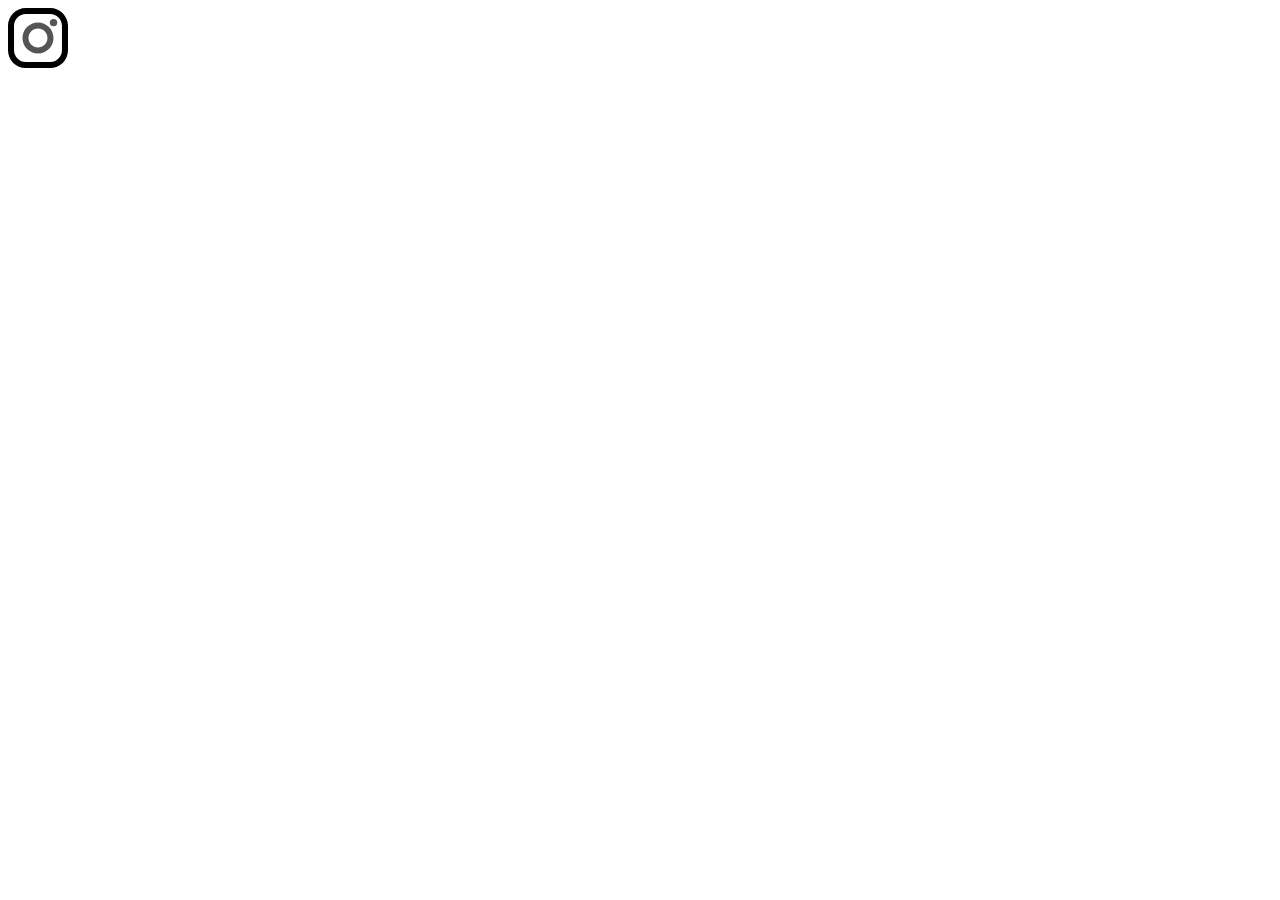
==== ig-clone/index.html @ 5badb5d7 "Add files via upload" ====
<!DOCTYPE html>
<html lang="en">
<head>
    <meta charset="UTF-8">
    <meta name="viewport" content="width=device-width, initial-scale=1.0">
    <title>Cuppy (@cuppymusic) • Instagram photos and videos</title>
    <link rel="shortcut icon" type="image/x-icon" href="https://www.instagram.com/static/images/ico/favicon.ico/36b3ee2d91ed.ico">

    <link rel="stylesheet" href="./assets/styles/style.css">
</head>
<body class="app__container">
    <div id="app-root">
        <div class="app__loader app__centered-box">
                <svg class="instagram-logo" id="Layer_1" xmlns="http://www.w3.org/2000/svg" width="60" height="60" viewBox="0 0 551.034 551.034" style="enable-background:new 0 0 551.034 551.034;" xml:space="preserve"> <path class="logo" id="XMLID_17_" d="M386.878,0H164.156C73.64,0,0,73.64,0,164.156v222.722 c0,90.516,73.64,164.156,164.156,164.156h222.722c90.516,0,164.156-73.64,164.156-164.156V164.156 C551.033,73.64,477.393,0,386.878,0z M495.6,386.878c0,60.045-48.677,108.722-108.722,108.722H164.156 c-60.045,0-108.722-48.677-108.722-108.722V164.156c0-60.046,48.677-108.722,108.722-108.722h222.722 c60.045,0,108.722,48.676,108.722,108.722L495.6,386.878L495.6,386.878z"/> <path id="XMLID_81_" fill="#555" d="M275.517,133C196.933,133,133,196.933,133,275.516 s63.933,142.517,142.517,142.517S418.034,354.1,418.034,275.516S354.101,133,275.517,133z M275.517,362.6 c-48.095,0-87.083-38.988-87.083-87.083s38.989-87.083,87.083-87.083c48.095,0,87.083,38.988,87.083,87.083 C362.6,323.611,323.611,362.6,275.517,362.6z"/> <circle id="XMLID_83_" fill="#555" cx="418.306" cy="134.072" r="34.149"/> </svg>
        </div>
    </div>
</body>
<script type="module" src="./assets/scripts/main.js"></script>
</html>
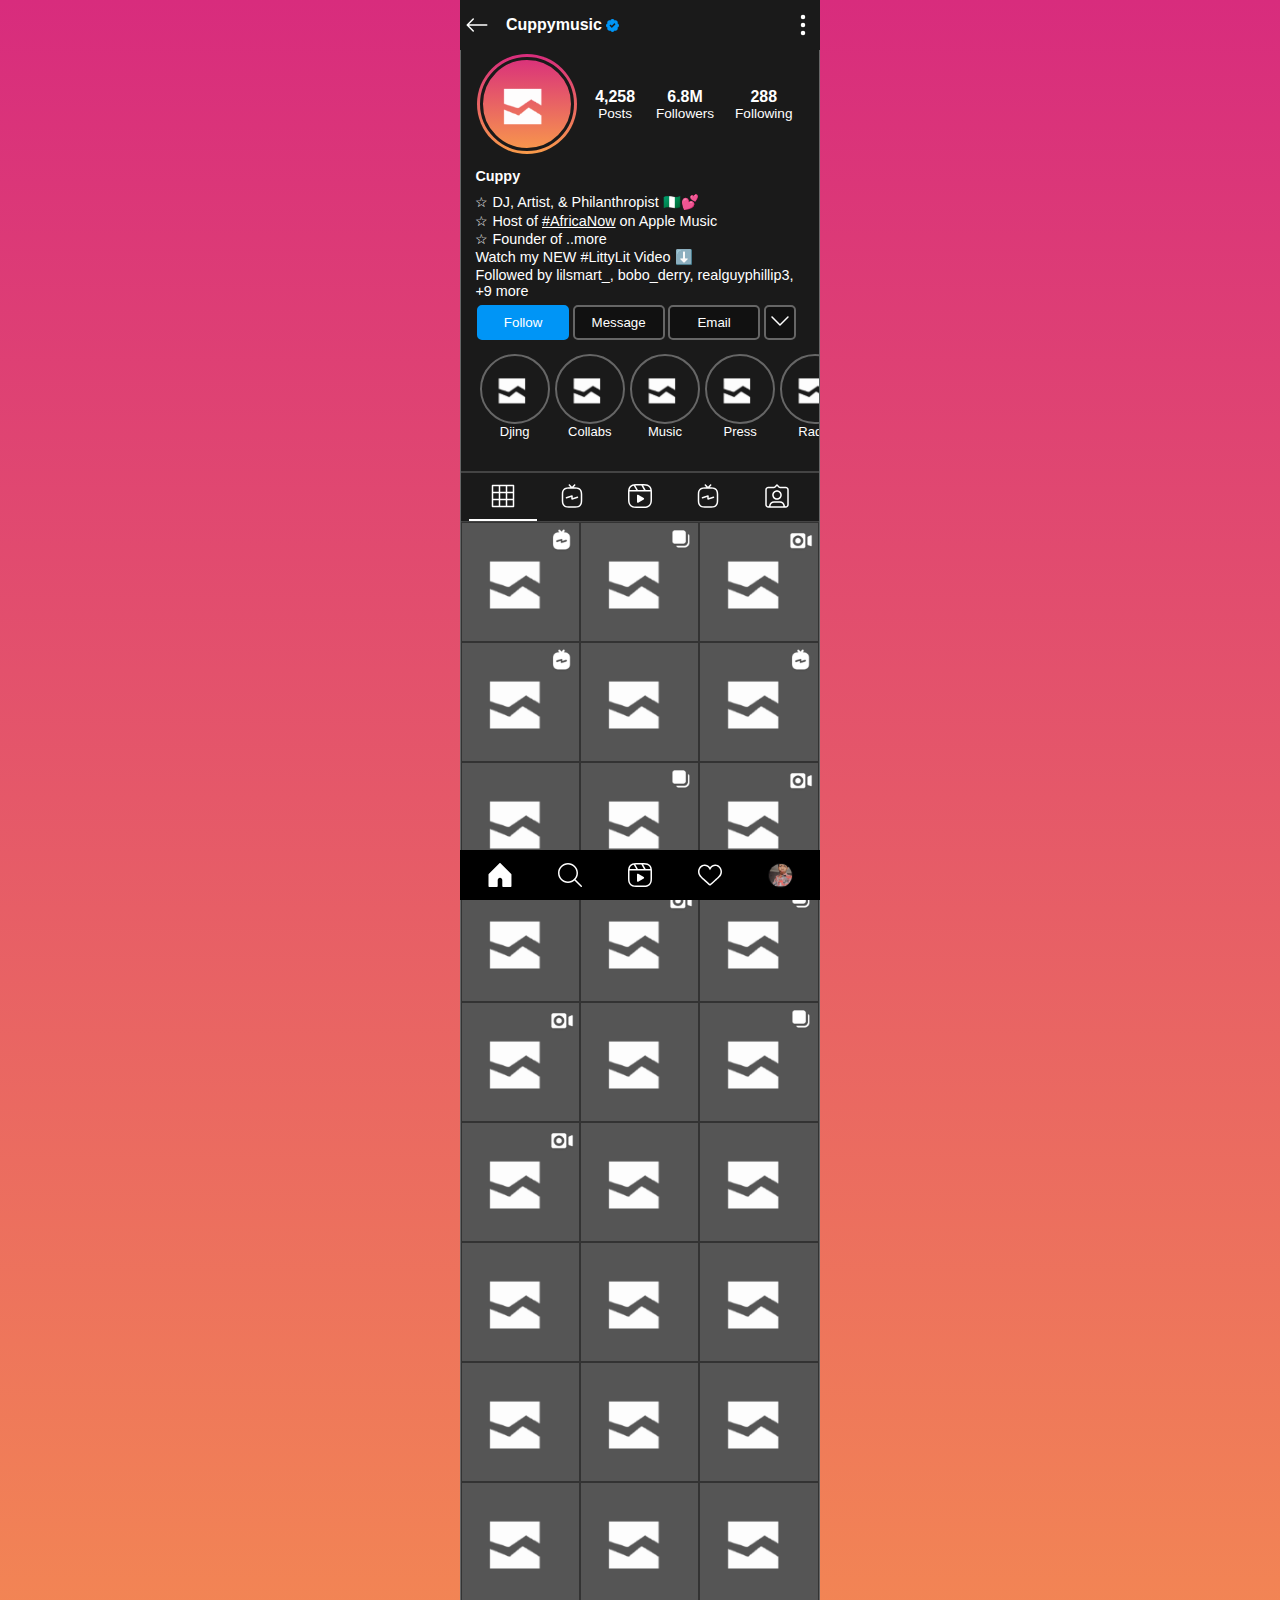
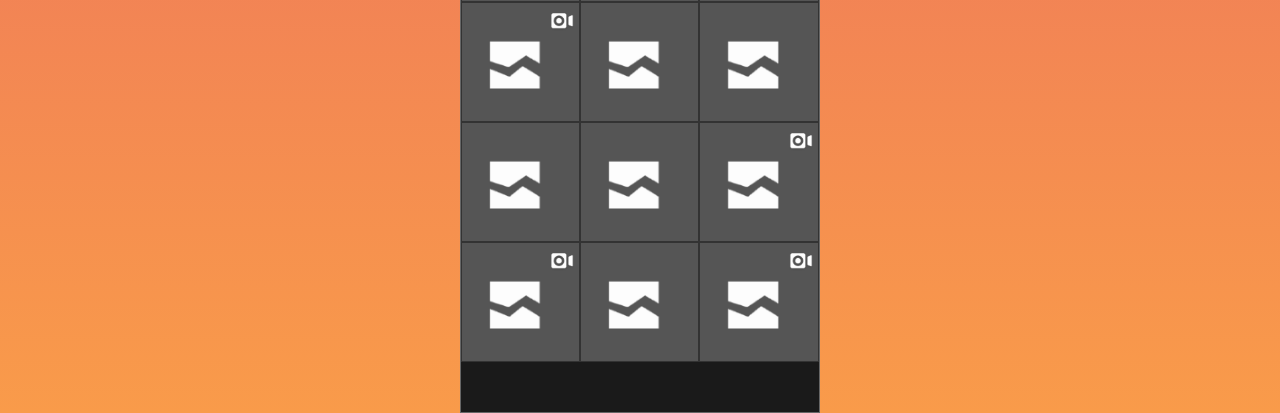
==== commit c47e1cd6: "Add files via upload" ====
--- a/ig-clone/index.html
+++ b/ig-clone/index.html
@@ -1,19 +1,39 @@
 <!DOCTYPE html>
 <html lang="en">
+<!-- page head for meta -->
 <head>
+    <!-- page responsivity -->
     <meta charset="UTF-8">
     <meta name="viewport" content="width=device-width, initial-scale=1.0">
+    <!-- page title -->
     <title>Cuppy (@cuppymusic) • Instagram photos and videos</title>
+    <!-- page icon -->
     <link rel="shortcut icon" type="image/x-icon" href="https://www.instagram.com/static/images/ico/favicon.ico/36b3ee2d91ed.ico">
-
+    <!-- page style -->
     <link rel="stylesheet" href="./assets/styles/style.css">
 </head>
+<!-- page head:end -->
+<!-- page main body -->
 <body class="app__container">
+    <!-- page app root for loading page modules -->
     <div id="app-root">
+        <!-- page root default content (loader [ig icon]) -->
         <div class="app__loader app__centered-box">
-                <svg class="instagram-logo" id="Layer_1" xmlns="http://www.w3.org/2000/svg" width="60" height="60" viewBox="0 0 551.034 551.034" style="enable-background:new 0 0 551.034 551.034;" xml:space="preserve"> <path class="logo" id="XMLID_17_" d="M386.878,0H164.156C73.64,0,0,73.64,0,164.156v222.722 c0,90.516,73.64,164.156,164.156,164.156h222.722c90.516,0,164.156-73.64,164.156-164.156V164.156 C551.033,73.64,477.393,0,386.878,0z M495.6,386.878c0,60.045-48.677,108.722-108.722,108.722H164.156 c-60.045,0-108.722-48.677-108.722-108.722V164.156c0-60.046,48.677-108.722,108.722-108.722h222.722 c60.045,0,108.722,48.676,108.722,108.722L495.6,386.878L495.6,386.878z"/> <path id="XMLID_81_" fill="#555" d="M275.517,133C196.933,133,133,196.933,133,275.516 s63.933,142.517,142.517,142.517S418.034,354.1,418.034,275.516S354.101,133,275.517,133z M275.517,362.6 c-48.095,0-87.083-38.988-87.083-87.083s38.989-87.083,87.083-87.083c48.095,0,87.083,38.988,87.083,87.083 C362.6,323.611,323.611,362.6,275.517,362.6z"/> <circle id="XMLID_83_" fill="#555" cx="418.306" cy="134.072" r="34.149"/> </svg>
+            <!-- ig icon svg -->
+            <svg class="instagram-logo" id="Layer_1" xmlns="http://www.w3.org/2000/svg" width="60" height="60" viewBox="0 0 551.034 551.034" style="enable-background:new 0 0 551.034 551.034;" xml:space="preserve">
+                <path class="logo" id="XMLID_17_" d="M386.878,0H164.156C73.64,0,0,73.64,0,164.156v222.722 c0,90.516,73.64,164.156,164.156,164.156h222.722c90.516,0,164.156-73.64,164.156-164.156V164.156 C551.033,73.64,477.393,0,386.878,0z M495.6,386.878c0,60.045-48.677,108.722-108.722,108.722H164.156 c-60.045,0-108.722-48.677-108.722-108.722V164.156c0-60.046,48.677-108.722,108.722-108.722h222.722 c60.045,0,108.722,48.676,108.722,108.722L495.6,386.878L495.6,386.878z" />
+                <path id="XMLID_81_" fill="#555" d="M275.517,133C196.933,133,133,196.933,133,275.516 s63.933,142.517,142.517,142.517S418.034,354.1,418.034,275.516S354.101,133,275.517,133z M275.517,362.6 c-48.095,0-87.083-38.988-87.083-87.083s38.989-87.083,87.083-87.083c48.095,0,87.083,38.988,87.083,87.083 C362.6,323.611,323.611,362.6,275.517,362.6z" />
+                <circle id="XMLID_83_" fill="#555" cx="418.306" cy="134.072" r="34.149" />
+            </svg>
+            <!-- ig icon svg:end -->
         </div>
+        <!-- page root default:end-->
+        <!-- page app root for loading page modules -->
     </div>
+    <!-- page app root:end -->
 </body>
-<script type="module" src="./assets/scripts/main.js"></script>
+<!-- page main body:end -->
+<!-- page main script file for app modules handling -->
+<script type="module" src="./assets/scripts/index.js"></script>
+<!-- page main script:end -->
 </html>--- a/ig-clone/assets/styles/style.css
+++ b/ig-clone/assets/styles/style.css
@@ -0,0 +1,455 @@
+/* import animations css module */
+@import url("animations.css");
+
+/* set theme colors */
+:root {
+	/*backgrounds*/
+	--html: linear-gradient(#d82c7d, #f99b4a);
+	--body: #1a1a1a;
+	--profile-picture: linear-gradient(#d82c7d, #f99b4a);
+	--button: #111;
+	--button-primary: #0095f6;
+	--button-clicked: #333;
+	--popup: #222;
+	--popup-overlay: rgba(0, 0, 0, 0.274);
+	/*colors*/
+	--loader-logo: #aaa;
+	--text: #fff;
+	/*transform*/
+	--centralized: translateX(-50%) translateY(50%);
+}
+
+/*overwrite default css*/
+* {
+	padding: 0;
+	margin: 0;
+	box-sizing: border-box;
+	color: var(--text);
+	fill: var(--text);
+	font-family: sans-serif;
+}
+
+/* style default elements to fit theme */
+button {
+	padding: 0.5em;
+	border-radius: 5px;
+	background: var(--button);
+	color: #fff;
+	border: 2px solid #666;
+	outline: none;
+	display: flex;
+	align-items: center;
+	justify-content: center;
+}
+
+button.primary-button {
+	background: var(--button-primary);
+	border-color: var(--button-primary);
+}
+
+button:active {
+	background: var(--button-clicked);
+}
+
+html {
+	background: var(--html);
+}
+
+/* style the main application */
+
+/* app container */
+.app__container {
+	background: var(--body);
+	padding-top: 50px;
+	margin: auto;
+	padding-bottom: 50px;
+	width: 100%;
+	height: auto;
+	max-width: 360px;
+	overflow-x: hidden;
+	border: 1px solid #666;
+}
+
+/* app class for centered elements */
+.app__centered-box {
+	padding: 1em;
+	display: flex;
+	align-items: center;
+	justify-content: center;
+}
+
+/* app loader */
+.app__loader {
+	position: fixed;
+	top: 0;
+	left: 0;
+	width: 100%;
+	height: 100%;
+	background: #333;
+}
+
+.app__loader * {
+	fill: var(--loader-logo);
+}
+
+/* app navigation */
+.app__nav {
+	width: 100%;
+	height: 50px;
+	display: grid;
+	grid-template-columns: 50% 50%;
+	position: fixed;
+	max-width: 360px;
+	transform: translateX(-50%);
+	left: 50%;
+	top: 0;
+	padding: 0.3em;
+	background: var(--body);
+	z-index: 2;
+}
+
+/* app bottom navigator */
+.app__nav.bottom {
+	top: initial;
+	bottom: 0;
+	display: grid;
+	grid-template-columns: 20% 20% 20% 20% 20%;
+	background: #000;
+}
+
+.app__nav.bottom .nav-user-image {
+	width: 25px;
+	height: 25px;
+	border-radius: 50%;
+	background: #555;
+	border: 1px solid #111;
+	overflow: hidden;
+}
+
+.nav-user-image img {
+	width: 100%;
+}
+
+.nav-item {
+	display: flex;
+	align-items: center;
+	justify-content: center;
+}
+
+.nav-item * {
+	display: flex;
+	align-items: center;
+	justify-content: center;
+}
+
+.nav-item .nav-title {
+	margin: 0 auto;
+	font-weight: bold;
+}
+
+.nav-item .nav-title span {
+	padding: 0 4px;
+}
+
+.nav-item .nav-title span path {
+	fill: var(--button-primary);
+}
+
+.nav-item.right {
+	display: flex;
+	justify-content: flex-end;
+}
+
+.nav-item .menu-button {
+	transform: rotate(90deg);
+}
+
+/* app user profile */
+
+.app__user-profile .autoset {
+	padding: 0.2em 1em;
+}
+
+/* profile details */
+.user-meta {
+	display: flex;
+}
+
+/* profile picture */
+.profile-picture {
+	width: 30%;
+	height: auto;
+}
+
+/* set round image effect */
+.picture-item {
+	width: 100px;
+	height: 100px;
+	overflow: hidden;
+	border-radius: 50%;
+	padding: 3px;
+	background: var(--profile-picture);
+	animation: load-story 0.7s;
+}
+
+.picture-item img {
+	width: 100%;
+	border-radius: 50%;
+	border: 3px solid var(--body);
+}
+
+/* pofile relations (followers, following...) */
+.profile-relations {
+	display: flex;
+	align-items: center;
+	justify-content: center;
+	margin-left: 10px;
+	width: 70%;
+}
+
+/* each relation item */
+.profile-relations .relation-item {
+	text-align: center;
+	margin: auto;
+	font-size: 85%;
+}
+
+/* user biography */
+.user-biography {
+	margin-top: 0.5em;
+	font-size: 90%;
+}
+
+/* user biography items */
+.user-biography p {
+	padding: 1px 0;
+}
+
+/* user biography username */
+.user-biography .biography-username {
+	margin-bottom: 0.5em;
+}
+
+/* user actions (follow, message..) */
+.user-actions {
+	display: grid;
+	grid-template-columns: 28.3% 28.3% 28.3% 10%;
+	grid-template-rows: 35px;
+	grid-column-gap: 1%;
+	padding: 0.2em 1em;
+}
+
+/*user higlights*/
+.user-highlights {
+	height: 120px;
+	width: 100%;
+	overflow: hidden;
+	overflow-x: scroll;
+	display: -webkit-inline-box;
+	margin-top: 0.5em;
+}
+
+/* hide scrollbar */
+.user-highlights::-webkit-scrollbar {
+	opacity: 0;
+}
+
+/* highlight item */
+.highlight-item {
+	height: 10px;
+	font-size: small;
+	text-align: center;
+}
+
+/* highlight image */
+.highlight-image {
+	width: 70px;
+	height: 70px;
+	overflow: hidden;
+	margin: auto 0.2em;
+	border-radius: 50%;
+	border: 2px solid #666;
+	padding: 2px;
+}
+
+.highlight-image>img {
+	width: 100%;
+	border-radius: 50%;
+}
+
+/*gallery styles*/
+.app__user-gallery {
+	width: 100%;
+	border-top: 1px solid #444;
+}
+
+/* gallery navigator */
+.gallery-nav {
+	display: grid;
+	grid-template-columns: 20% 20% 20% 20% 20%;
+	border-bottom: 1px solid #444;
+	border-top: 1px solid #444;
+	padding: 0 0.5em;
+	position: sticky;
+	top: 49px;
+	z-index: 4;
+	background: var(--body);
+}
+
+.gallery-nav .nav-item {
+	display: flex;
+	align-items: center;
+	justify-content: center;
+	padding: 0.7em;
+	border-bottom: 2px solid transparent;
+}
+
+.gallery-nav .nav-item.active {
+	border-bottom-color: #fff;
+}
+
+/* main gallery content */
+.gallery-contents {
+	display: grid;
+	grid-template-columns: 33.3% 33.3% 33.3%;
+	background: #000;
+}
+
+/* gallery items */
+.gallery-contents .gallery-item {
+	background: #555;
+	border: 1px solid #333;
+	height: 120px;
+	position: relative;
+	overflow: hidden;
+	padding: 0.5em;
+}
+
+.gallery-item img {
+	width: 100%;
+	position: absolute;
+	top: 0;
+	left: 0;
+}
+
+/* top icons */
+.gallery-item .top-icon {
+	position: absolute;
+	top: 5px;
+	right: 5px;
+	z-index: 1;
+	height: 24px;
+	width: 24px;
+}
+
+.gallery-item .top-icon img {
+	width: 100%;
+}
+
+/* gallery series section styles */
+.user-series {
+	width: 100%;
+	overflow: hidden;
+}
+
+/* series heading */
+.series-heading {
+	padding: 0.5em 1em;
+}
+
+/* main series contents */
+.user-series .series-main {
+	padding: 1em 0.5em;
+	display: grid;
+	grid-template-columns: 50% 50%;
+	grid-row-gap: 5px;
+	grid-column-gap: 5px;
+}
+
+/* series items */
+.series-item {
+	overflow: hidden;
+	border-radius: 20px;
+	height: 300px;
+	border: 1px solid #666666;
+	position: relative;
+}
+
+/* series item content */
+.series-item .series-content {
+	position: absolute;
+	bottom: 0;
+	left: 0;
+	z-index: 1;
+	width: 100%;
+	height: 50%;
+	background: linear-gradient(transparent, #00000067);
+	font-weight: bold;
+	font-size: large;
+	display: flex;
+	align-items: flex-end;
+	padding: 1em;
+}
+
+.series-item img {
+	height: 100%;
+	object-fit: cover;
+}
+
+/* app popup styles */
+.app__popup {
+	width: 100%;
+	height: 0;
+	max-width: 360px;
+	position: fixed;
+	bottom: 0;
+	left: 50%;
+	z-index: 5;
+	display: flex;
+	align-items: flex-end;
+	overflow: hidden;
+	transition: 0.3s;
+	transform: translateX(-50%);
+}
+
+/* popup children */
+.app__popup>div {
+	position: absolute;
+	left: 0;
+}
+
+/* main popup box */
+.popup-main {
+	height: auto;
+	width: 100%;
+	padding: 1em;
+	background: var(--popup);
+	border-radius: 20px 20px 0px 0px;
+	display: flex;
+	flex-direction: column;
+	z-index: 2;
+}
+
+/* popup texts */
+.popup-main p {
+	padding: 0.7em;
+	font-size: 17px;
+}
+
+/* fab for popup */
+.popup-fab {
+	width: 50px;
+	padding: 3px;
+	background: #666666;
+	margin: auto;
+	border-radius: 10px;
+}
+
+/*overlay for popup*/
+.popup-overlay {
+	background: var(--popup-overlay);
+	height: 100%;
+	width: 100%;
+	top: 0;
+	z-index: 1;
+}